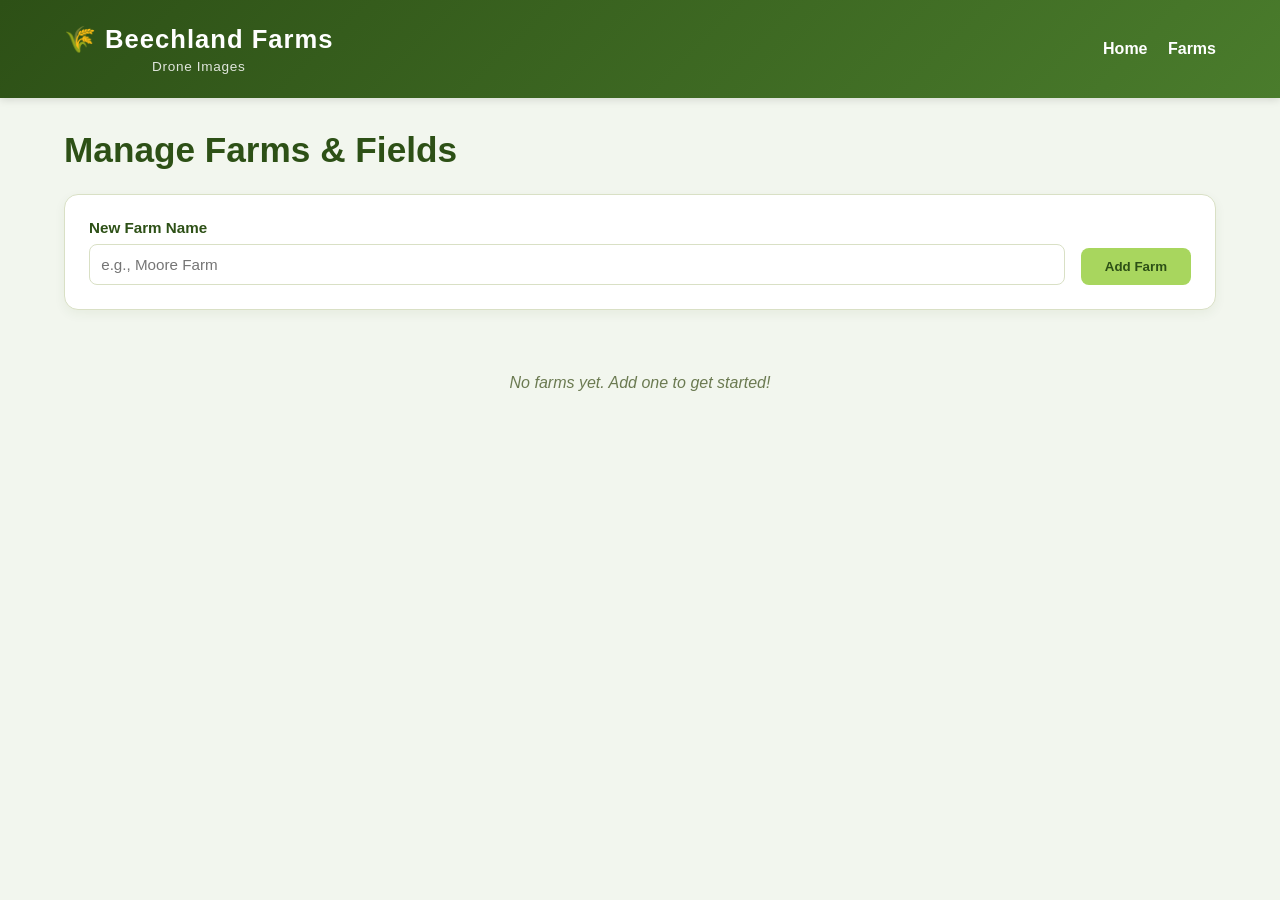
==== index.html @ e2a5c26a "Add files via upload" ====
<!DOCTYPE html>
<html lang="en">
<head>
    <meta charset="UTF-8">
    <meta name="viewport" content="width=device-width, initial-scale=1.0">
    <title>Beechland Farms - Drone Images</title>
    <link rel="stylesheet" href="styles.css">
    <style>
        * {
            margin: 0;
            padding: 0;
            box-sizing: border-box;
        }

        body {
            font-family: 'Segoe UI', Tahoma, Geneva, Verdana, sans-serif;
            background: #f2f6ee;
            color: #2d3a20;
            min-height: 100vh;
        }

        header {
            background: linear-gradient(135deg, #2d5016 0%, #4a7c2c 100%);
            color: white;
            padding: 1.5rem 2rem;
            box-shadow: 0 2px 8px rgba(0,0,0,0.12);
        }

        .header-content {
            max-width: 1200px;
            margin: 0 auto;
            display: flex;
            justify-content: space-between;
            align-items: center;
        }

        .logo {
            display: flex;
            flex-direction: column;
            gap: 0.3rem;
        }

        .logo-name {
            font-size: 1.6rem;
            font-weight: bold;
            letter-spacing: 1px;
        }

        .logo-subtitle {
            font-size: 0.85rem;
            color: rgba(255,255,255,0.85);
            text-transform: capitalize;
            letter-spacing: 0.05em;
            font-weight: 500;
            text-align: center;
        }

        .container {
            max-width: 1200px;
            margin: 2rem auto;
            padding: 0 1.5rem;
        }

        h1 {
            font-size: 2.2rem;
            color: #2d5016;
            margin-bottom: 1.5rem;
        }

        .add-farm-section {
            background: white;
            padding: 1.5rem;
            border-radius: 14px;
            border: 1px solid #d9e0c5;
            box-shadow: 0 4px 12px rgba(45, 80, 22, 0.06);
            margin-bottom: 2rem;
        }

        .form-row {
            display: flex;
            gap: 1rem;
            align-items: flex-end;
            flex-wrap: wrap;
        }

        .form-group {
            flex: 1;
            min-width: 250px;
        }

        .form-group label {
            display: block;
            font-weight: 700;
            margin-bottom: 0.5rem;
            color: #2d5016;
            font-size: 0.95rem;
        }

        .form-group input {
            width: 100%;
            padding: 0.7rem;
            border: 1px solid #d9e0c5;
            border-radius: 8px;
            font-size: 0.95rem;
        }

        .btn-primary {
            background: #a8d65e;
            color: #2d5016;
            border: none;
            padding: 0.7rem 1.5rem;
            border-radius: 8px;
            font-weight: 700;
            cursor: pointer;
            transition: background 0.2s;
        }

        .btn-primary:hover {
            background: #8bc34a;
        }

        .farms-grid {
            display: grid;
            gap: 2rem;
        }

        .farm-card {
            background: white;
            border: 1px solid #d9e0c5;
            border-radius: 14px;
            padding: 1.5rem;
            box-shadow: 0 4px 12px rgba(45, 80, 22, 0.06);
        }

        .farm-header {
            display: flex;
            justify-content: space-between;
            align-items: center;
            margin-bottom: 1.5rem;
            padding-bottom: 1rem;
            border-bottom: 2px solid #e8edd5;
        }

        .farm-title {
            font-size: 1.5rem;
            font-weight: 700;
            color: #2d5016;
        }

        .farm-link-row {
            margin-bottom: 1rem;
        }

        .btn-small {
            background: #a8d65e;
            color: #2d5016;
            border: none;
            padding: 0.6rem 1rem;
            border-radius: 6px;
            cursor: pointer;
            font-weight: 600;
            font-size: 0.9rem;
            transition: background 0.2s;
        }

        .btn-small:hover {
            background: #8bc34a;
        }

        .empty-state {
            text-align: center;
            padding: 2rem;
            color: #6b7a51;
            font-style: italic;
        }


        @media (max-width: 768px) {
            .farm-header {
                flex-direction: column;
                align-items: flex-start;
                gap: 1rem;
            }

            .form-row {
                flex-direction: column;
                align-items: stretch;
            }

            .form-group {
                min-width: auto;
            }
        }
    </style>
</head>
<body>
    <header>
        <div class="header-content">
            <div class="logo">
                <div class="logo-name">🌾 Beechland Farms</div>
                <div class="logo-subtitle">Drone Images</div>
            </div>
            <nav class="main-nav">
                <a href="index.html">Home</a>
                <a href="farms.html">Farms</a>
            </nav>
        </div>
    </header>

    <div class="container">
        <h1>Manage Farms & Fields</h1>

        <div class="add-farm-section">
            <div class="form-row">
                <div class="form-group">
                    <label for="farm-name-input">New Farm Name</label>
                    <input type="text" id="farm-name-input" placeholder="e.g., Moore Farm">
                </div>
                <button class="btn-primary" id="add-farm-btn">Add Farm</button>
            </div>
        </div>

        <div class="farms-grid" id="farms-container">
            <div class="empty-state">No farms yet. Add one to get started!</div>
        </div>
    </div>

    <script>
        const dbName = 'BeechlandFarmsDB';
        const storeName = 'farms';
        let db;

        function openDB() {
            return new Promise((resolve, reject) => {
                const request = indexedDB.open(dbName, 1);
                request.onerror = () => reject(new Error('DB open failed'));
                request.onsuccess = event => {
                    db = event.target.result;
                    resolve(db);
                };
                request.onupgradeneeded = event => {
                    const db = event.target.result;
                    if (!db.objectStoreNames.contains(storeName)) {
                        db.createObjectStore(storeName, { keyPath: 'id' });
                    }
                };
            });
        }

        function saveFarm(farm) {
            return new Promise((resolve, reject) => {
                const transaction = db.transaction(storeName, 'readwrite');
                transaction.oncomplete = () => resolve(farm);
                transaction.onerror = () => reject(new Error('Save failed'));
                const store = transaction.objectStore(storeName);
                store.put(farm);
            });
        }

        function getAllFarms() {
            return new Promise((resolve, reject) => {
                const transaction = db.transaction(storeName, 'readonly');
                const store = transaction.objectStore(storeName);
                const request = store.getAll();
                request.onsuccess = () => resolve(request.result);
                request.onerror = () => reject(new Error('Load failed'));
            });
        }

        function generateId() {
            return Date.now().toString(36) + Math.random().toString(36).slice(2);
        }

        // Home page does not render farms list; farms are shown on `farms.html`.

        function addFarm() {
            const input = document.getElementById('farm-name-input');
            const farmName = input.value.trim();
            if (!farmName) {
                alert('Please enter a farm name');
                return;
            }
            const farm = {
                id: generateId(),
                name: farmName,
                fields: []
            };
            saveFarm(farm).then(() => {
                input.value = '';
                // After adding, go to farms page so new farm appears there
                window.location.href = 'farms.html';
            });
        }

        // disable add button until DB is ready
        const addBtn = document.getElementById('add-farm-btn');
        addBtn.disabled = true;
        addBtn.addEventListener('click', addFarm);
        document.getElementById('farm-name-input').addEventListener('keypress', event => {
            if (event.key === 'Enter') addFarm();
        });

        openDB().then(() => {
            addBtn.disabled = false;
            console.log('DB opened');
        }).catch(err => {
            console.error('Database error:', err);
            alert('Storage not supported in this browser');
        });
    </script>
</body>
</html>
---- styles.css ----
/* Shared site stylesheet */
*{margin:0;padding:0;box-sizing:border-box}
body{font-family:'Segoe UI', Tahoma, Geneva, Verdana, sans-serif;background:#f2f6ee;color:#2d3a20;min-height:100vh}
header{background:linear-gradient(135deg,#2d5016 0%,#4a7c2c 100%);color:#fff;padding:1rem 0;box-shadow:0 2px 8px rgba(0,0,0,.08)}
.header-content{max-width:1200px;margin:0 auto;display:flex;justify-content:space-between;align-items:center;padding:0 1.5rem;gap:1rem;flex-wrap:wrap}
.logo{display:flex;flex-direction:column;gap:.2rem}
.logo-name{font-size:1.4rem;font-weight:700}
.logo-subtitle{font-size:.9rem;color:rgba(255,255,255,.9)}
.main-nav a{color:#fff;text-decoration:none;margin-left:1rem;font-weight:600}
.main-nav a:hover{text-decoration:underline}
.container{max-width:1150px;margin:2rem auto;padding:0 1.5rem}
@media (max-width:768px){.header-content{flex-direction:column;align-items:flex-start}.main-nav a{margin:6px 0 0}}
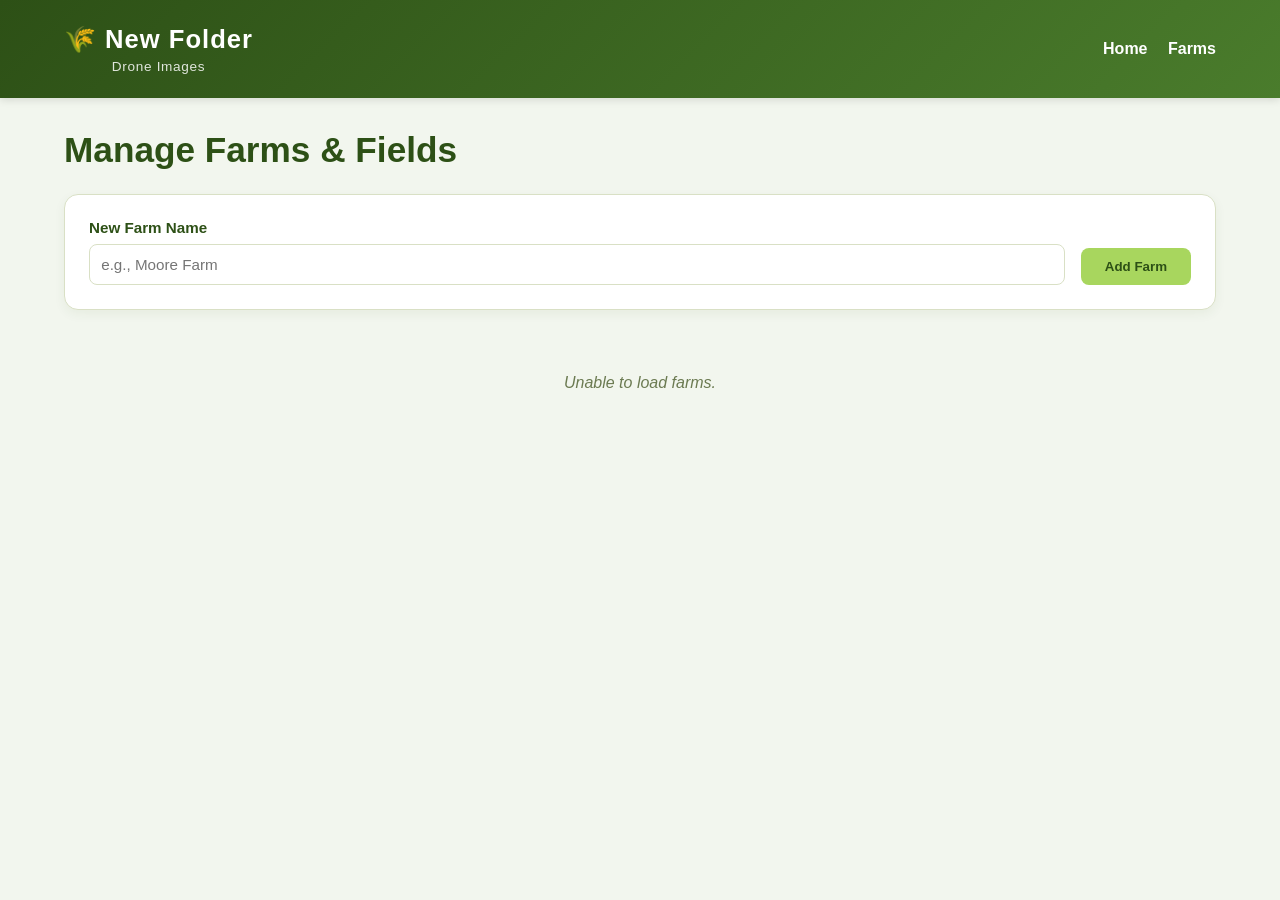
==== commit 80d6540a: "Add files via upload" ====
--- a/index.html
+++ b/index.html
@@ -3,8 +3,9 @@
 <head>
     <meta charset="UTF-8">
     <meta name="viewport" content="width=device-width, initial-scale=1.0">
-    <title>Beechland Farms - Drone Images</title>
+    <title>New Folder - Drone Images</title>
     <link rel="stylesheet" href="styles.css">
+    <script src="api-client.js"></script>
     <style>
         * {
             margin: 0;
@@ -197,7 +198,7 @@
     <header>
         <div class="header-content">
             <div class="logo">
-                <div class="logo-name">🌾 Beechland Farms</div>
+                <div class="logo-name">🌾 New Folder</div>
                 <div class="logo-subtitle">Drone Images</div>
             </div>
             <nav class="main-nav">
@@ -226,86 +227,74 @@
     </div>
 
     <script>
-        const dbName = 'BeechlandFarmsDB';
-        const storeName = 'farms';
-        let db;
-
-        function openDB() {
-            return new Promise((resolve, reject) => {
-                const request = indexedDB.open(dbName, 1);
-                request.onerror = () => reject(new Error('DB open failed'));
-                request.onsuccess = event => {
-                    db = event.target.result;
-                    resolve(db);
-                };
-                request.onupgradeneeded = event => {
-                    const db = event.target.result;
-                    if (!db.objectStoreNames.contains(storeName)) {
-                        db.createObjectStore(storeName, { keyPath: 'id' });
-                    }
-                };
+        async function renderFarmsList(farms) {
+            const container = document.getElementById('farms-container');
+            container.innerHTML = '';
+            if (!farms.length) {
+                container.innerHTML = '<div class="empty-state">No farms yet. Add one to get started!</div>';
+                return;
+            }
+
+            farms.forEach(farm => {
+                const card = document.createElement('div');
+                card.className = 'farm-card';
+
+                const header = document.createElement('div');
+                header.className = 'farm-header';
+
+                const title = document.createElement('div');
+                title.className = 'farm-title';
+                title.textContent = farm.name || 'Unnamed Farm';
+                header.appendChild(title);
+
+                const linkRow = document.createElement('div');
+                linkRow.className = 'farm-link-row';
+                const link = document.createElement('a');
+                link.className = 'btn-small';
+                link.href = `fields.html?farmId=${encodeURIComponent(farm.id)}`;
+                link.textContent = 'View Fields';
+                linkRow.appendChild(link);
+                card.appendChild(header);
+                card.appendChild(linkRow);
+                container.appendChild(card);
             });
         }
 
-        function saveFarm(farm) {
-            return new Promise((resolve, reject) => {
-                const transaction = db.transaction(storeName, 'readwrite');
-                transaction.oncomplete = () => resolve(farm);
-                transaction.onerror = () => reject(new Error('Save failed'));
-                const store = transaction.objectStore(storeName);
-                store.put(farm);
-            });
-        }
-
-        function getAllFarms() {
-            return new Promise((resolve, reject) => {
-                const transaction = db.transaction(storeName, 'readonly');
-                const store = transaction.objectStore(storeName);
-                const request = store.getAll();
-                request.onsuccess = () => resolve(request.result);
-                request.onerror = () => reject(new Error('Load failed'));
-            });
-        }
-
-        function generateId() {
-            return Date.now().toString(36) + Math.random().toString(36).slice(2);
-        }
-
-        // Home page does not render farms list; farms are shown on `farms.html`.
-
-        function addFarm() {
+        async function addFarm() {
             const input = document.getElementById('farm-name-input');
             const farmName = input.value.trim();
             if (!farmName) {
                 alert('Please enter a farm name');
                 return;
             }
-            const farm = {
-                id: generateId(),
-                name: farmName,
-                fields: []
-            };
-            saveFarm(farm).then(() => {
+
+            try {
+                await createFarm(farmName);
                 input.value = '';
-                // After adding, go to farms page so new farm appears there
                 window.location.href = 'farms.html';
+            } catch (error) {
+                console.error(error);
+                alert('Unable to save farm: ' + normalizeError(error));
+            }
+        }
+
+        window.addEventListener('load', async () => {
+            try {
+                const farms = await fetchFarms();
+                await renderFarmsList(farms);
+            } catch (error) {
+                console.error(error);
+                document.getElementById('farms-container').innerHTML = '<div class="empty-state">Unable to load farms.</div>';
+            }
+
+            const addBtn = document.getElementById('add-farm-btn');
+            addBtn.addEventListener('click', addFarm);
+            document.getElementById('farm-name-input').addEventListener('keypress', event => {
+                if (event.key === 'Enter') {
+                    event.preventDefault();
+                    addFarm();
+                }
             });
-        }
-
-        // disable add button until DB is ready
-        const addBtn = document.getElementById('add-farm-btn');
-        addBtn.disabled = true;
-        addBtn.addEventListener('click', addFarm);
-        document.getElementById('farm-name-input').addEventListener('keypress', event => {
-            if (event.key === 'Enter') addFarm();
-        });
-
-        openDB().then(() => {
-            addBtn.disabled = false;
-            console.log('DB opened');
-        }).catch(err => {
-            console.error('Database error:', err);
-            alert('Storage not supported in this browser');
         });
     </script>
 </body>
